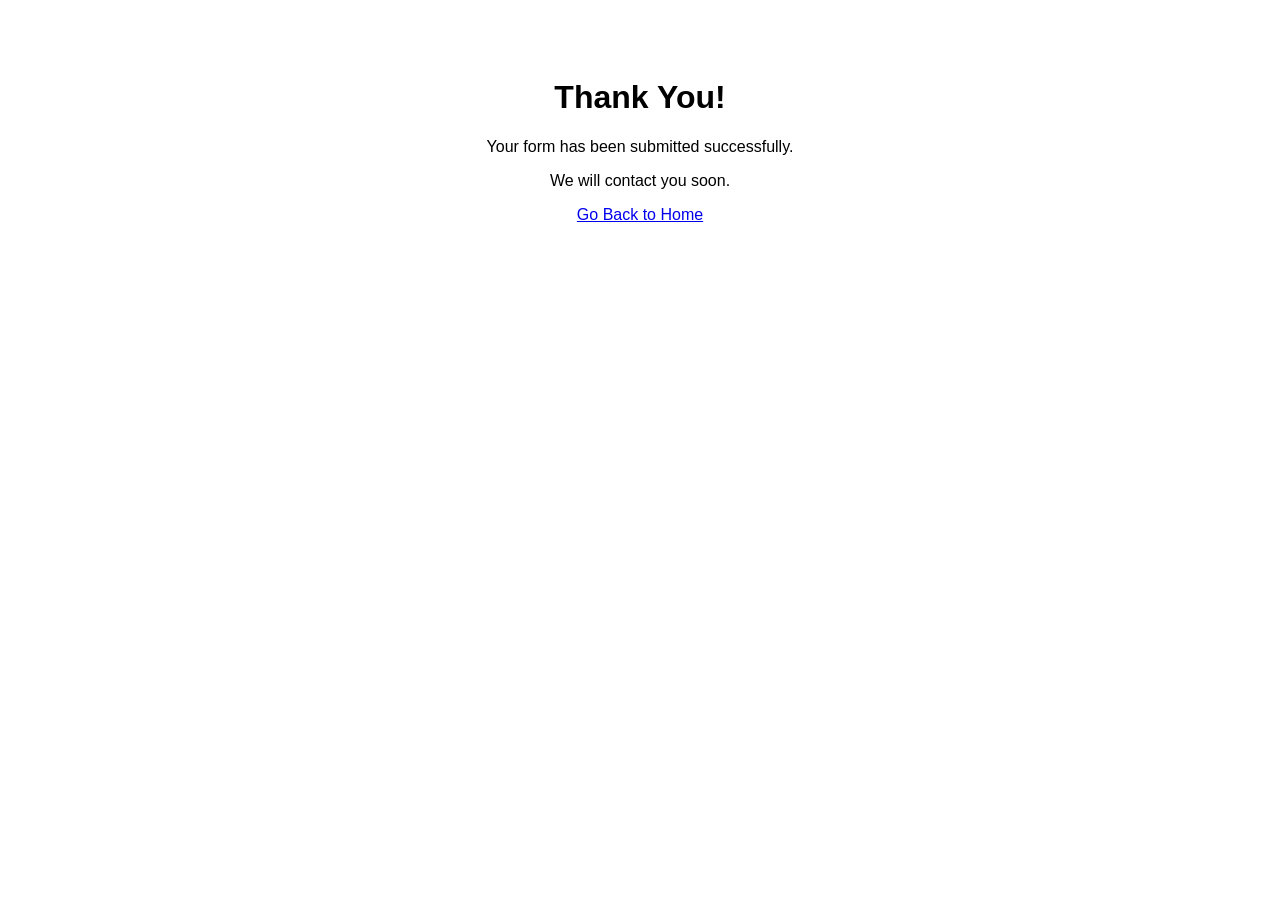
==== thankyou.html @ 3486ae14 "improved design" ====
<!DOCTYPE html>
<html>
<head>
    <title>Thank You</title>
</head>
<body style="text-align:center; font-family:Arial; padding-top:50px;">

    <h1>Thank You!</h1>
    <p>Your form has been submitted successfully.</p>
    <p>We will contact you soon.</p>

    <a href="index.html">Go Back to Home</a>

</body>
</html>
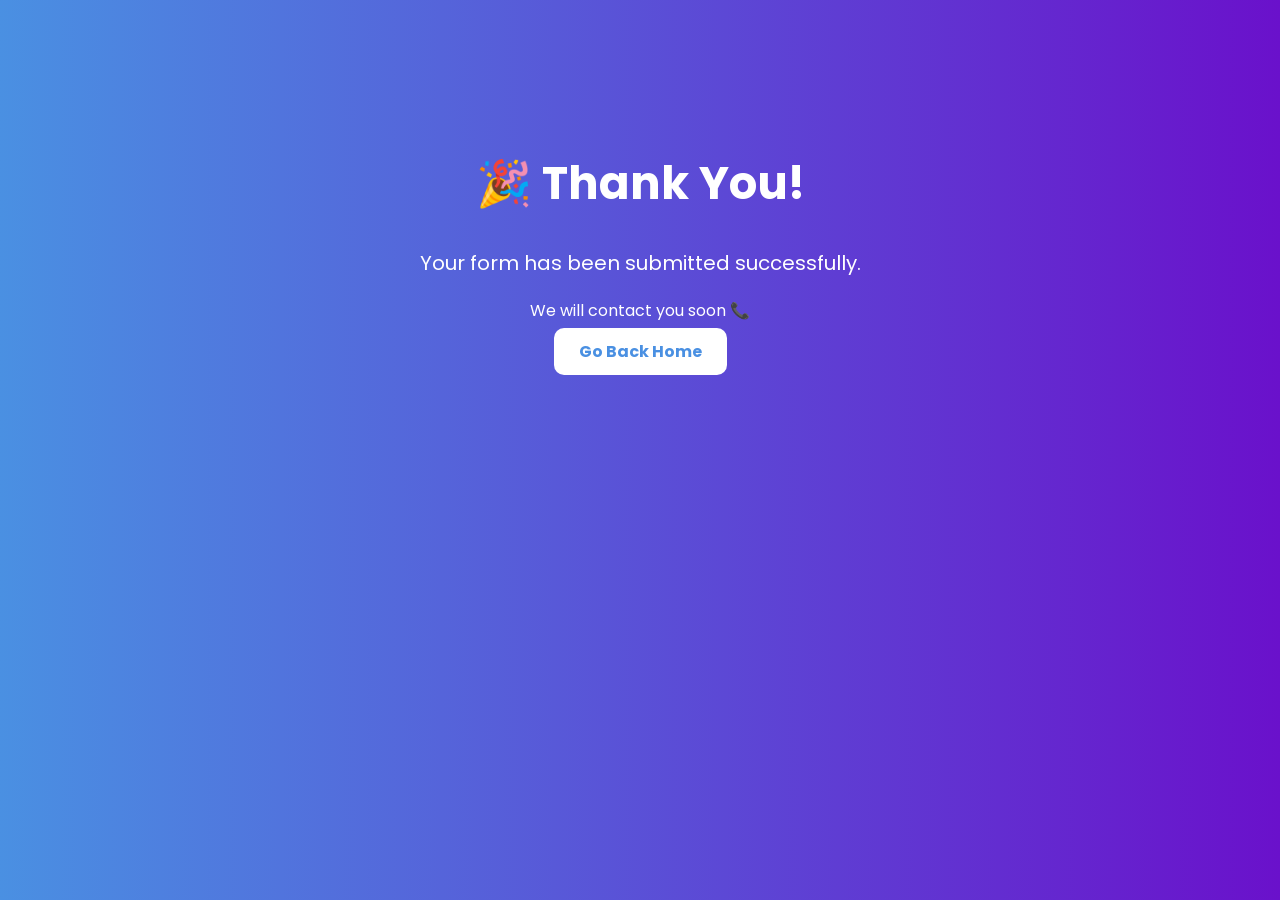
==== commit e08078fd: "premium website" ====
--- a/thankyou.html
+++ b/thankyou.html
@@ -2,14 +2,19 @@
 <html>
 <head>
     <title>Thank You</title>
+
+    <link href="https://fonts.googleapis.com/css2?family=Poppins:wght@300;500;700&display=swap" rel="stylesheet">
 </head>
-<body style="text-align:center; font-family:Arial; padding-top:50px;">
 
-    <h1>Thank You!</h1>
-    <p>Your form has been submitted successfully.</p>
-    <p>We will contact you soon.</p>
+<body style="margin:0; font-family:Poppins; text-align:center; background:linear-gradient(to right,#4a90e2,#6a11cb); color:white; padding-top:120px;">
 
-    <a href="index.html">Go Back to Home</a>
+    <h1 style="font-size:45px;">🎉 Thank You!</h1>
+    <p style="font-size:20px;">Your form has been submitted successfully.</p>
+    <p>We will contact you soon 📞</p>
+
+    <a href="index.html" style="background:white; color:#4a90e2; padding:12px 25px; border-radius:10px; text-decoration:none; font-weight:bold;">
+        Go Back Home
+    </a>
 
 </body>
 </html>
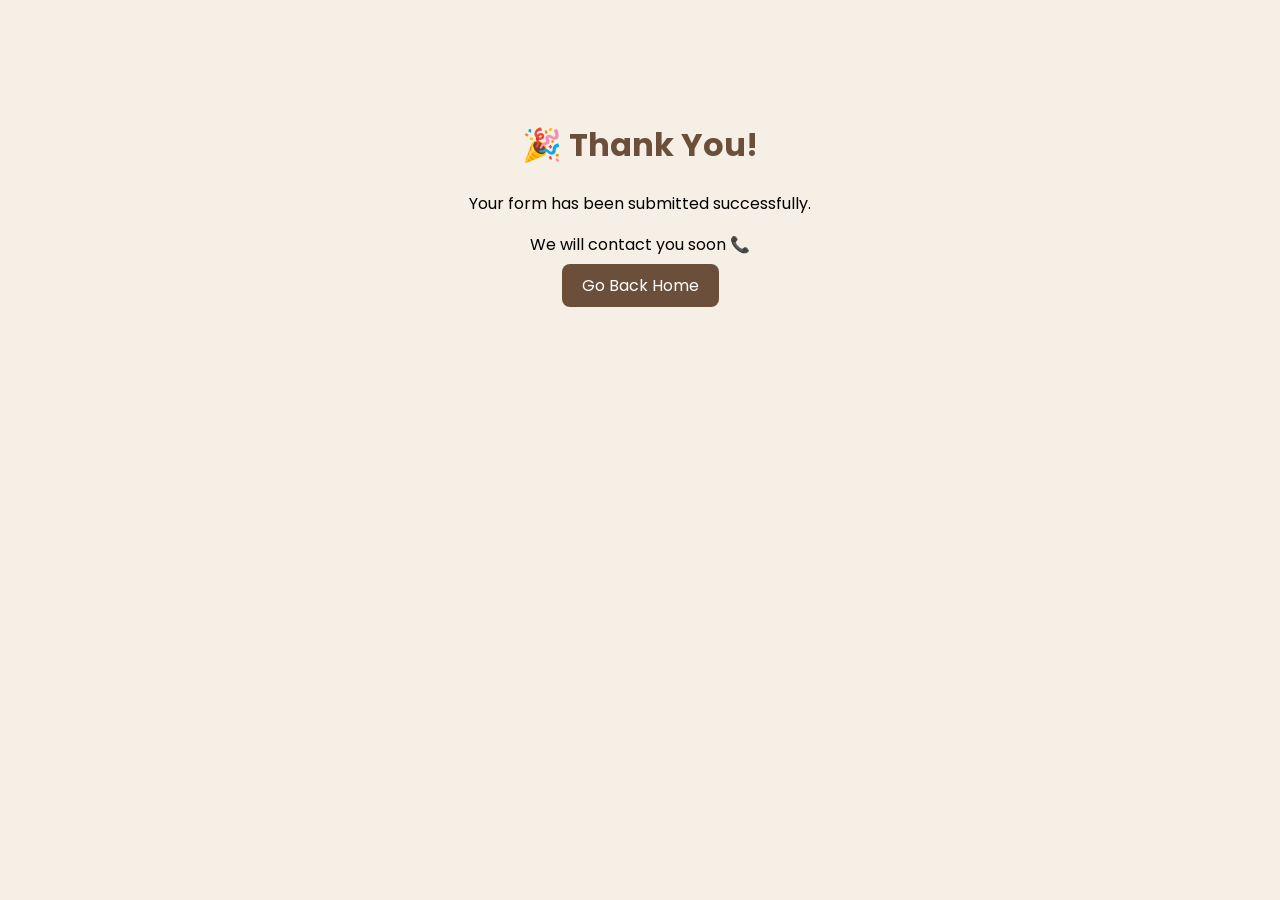
==== commit 4a72be25: "final premium beige website" ====
--- a/thankyou.html
+++ b/thankyou.html
@@ -3,16 +3,16 @@
 <head>
     <title>Thank You</title>
 
-    <link href="https://fonts.googleapis.com/css2?family=Poppins:wght@300;500;700&display=swap" rel="stylesheet">
+    <link href="https://fonts.googleapis.com/css2?family=Poppins&display=swap" rel="stylesheet">
 </head>
 
-<body style="margin:0; font-family:Poppins; text-align:center; background:linear-gradient(to right,#4a90e2,#6a11cb); color:white; padding-top:120px;">
+<body style="margin:0; font-family:Poppins; background:#f5efe6; text-align:center; padding-top:100px;">
 
-    <h1 style="font-size:45px;">🎉 Thank You!</h1>
-    <p style="font-size:20px;">Your form has been submitted successfully.</p>
+    <h1 style="color:#6b4f3b;">🎉 Thank You!</h1>
+    <p>Your form has been submitted successfully.</p>
     <p>We will contact you soon 📞</p>
 
-    <a href="index.html" style="background:white; color:#4a90e2; padding:12px 25px; border-radius:10px; text-decoration:none; font-weight:bold;">
+    <a href="index.html" style="background:#6b4f3b; color:white; padding:10px 20px; border-radius:8px; text-decoration:none;">
         Go Back Home
     </a>
 
